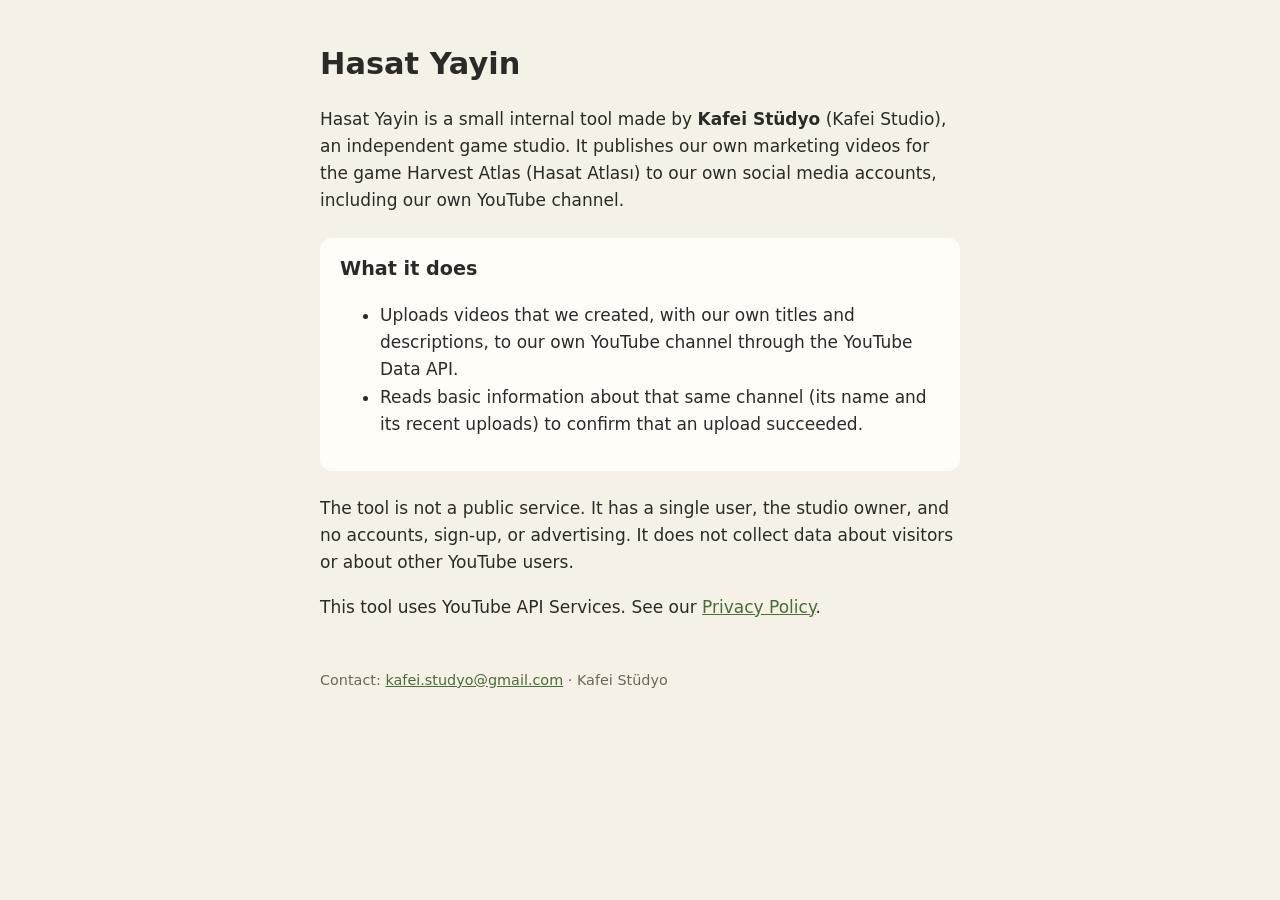
==== index.html @ 8f70c5a1 "Hasat Yayin site" ====
<!doctype html>
<html lang="en">
<head>
<meta charset="utf-8">
<meta name="viewport" content="width=device-width, initial-scale=1">
<title>Hasat Yayin</title>
<meta name="description" content="Hasat Yayin is an internal publishing tool of Kafei Studio.">
<link rel="stylesheet" href="style.css">
</head>
<body>
<main>
<h1>Hasat Yayin</h1>
<p>Hasat Yayin is a small internal tool made by <strong>Kafei Stüdyo</strong> (Kafei Studio), an independent game studio. It publishes our own marketing videos for the game Harvest Atlas (Hasat Atlası) to our own social media accounts, including our own YouTube channel.</p>
<div class="card">
<h2 style="margin-top:0">What it does</h2>
<ul>
<li>Uploads videos that we created, with our own titles and descriptions, to our own YouTube channel through the YouTube Data API.</li>
<li>Reads basic information about that same channel (its name and its recent uploads) to confirm that an upload succeeded.</li>
</ul>
</div>
<p>The tool is not a public service. It has a single user, the studio owner, and no accounts, sign-up, or advertising. It does not collect data about visitors or about other YouTube users.</p>
<p>This tool uses YouTube API Services. See our <a href="privacy.html">Privacy Policy</a>.</p>
<footer class="muted">Contact: <a href="mailto:kafei.studyo@gmail.com">kafei.studyo@gmail.com</a> &middot; Kafei Stüdyo</footer>
</main>
</body>
</html>
---- style.css ----
:root{--bg:#f6f1e7;--fg:#2b2a26;--muted:#6b6658;--accent:#4a6b3a;--card:#fffdf8}
@media (prefers-color-scheme:dark){:root{--bg:#1f1e1a;--fg:#ece7da;--muted:#a8a293;--accent:#9cc27f;--card:#2a2924}}
*{box-sizing:border-box}
body{margin:0;background:var(--bg);color:var(--fg);font:17px/1.6 system-ui,-apple-system,"Segoe UI",sans-serif}
main{max-width:42rem;margin:0 auto;padding:2.5rem 1rem 4rem}
h1{font-size:1.9rem;margin:0 0 .5rem}h2{font-size:1.2rem;margin-top:2rem}
a{color:var(--accent)}
.card{background:var(--card);border-radius:12px;padding:1rem 1.25rem;margin:1.5rem 0}
.muted{color:var(--muted);font-size:.9rem}
footer{margin-top:3rem}
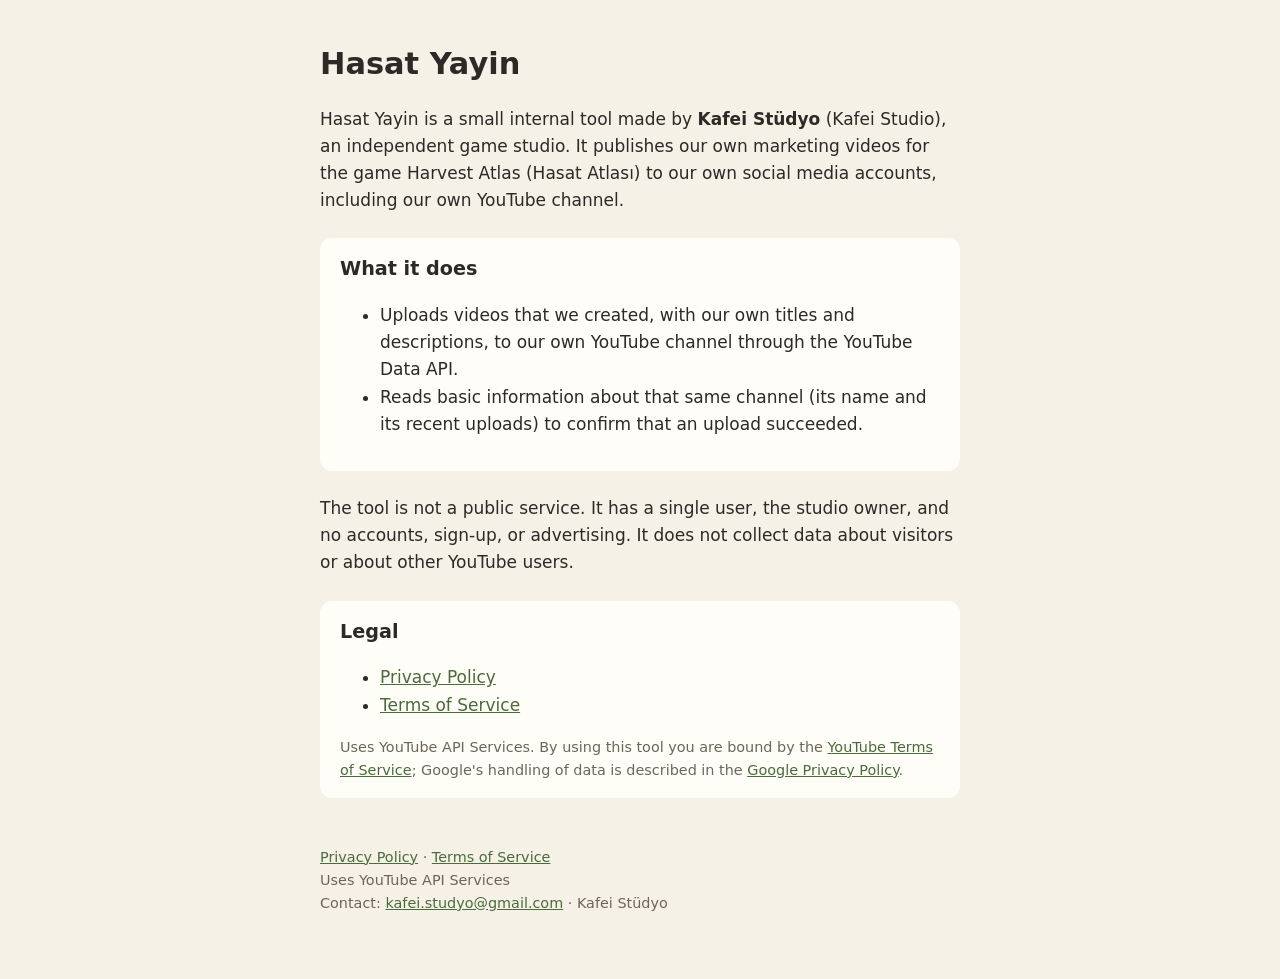
==== commit 39ac1d8a: "Add Terms of Service, legal links and 30-day deletion policy Co-Authored-By: Claude Opus 5.5 <norepl" ====
--- a/index.html
+++ b/index.html
@@ -19,8 +19,15 @@
 </ul>
 </div>
 <p>The tool is not a public service. It has a single user, the studio owner, and no accounts, sign-up, or advertising. It does not collect data about visitors or about other YouTube users.</p>
-<p>This tool uses YouTube API Services. See our <a href="privacy.html">Privacy Policy</a>.</p>
-<footer class="muted">Contact: <a href="mailto:kafei.studyo@gmail.com">kafei.studyo@gmail.com</a> &middot; Kafei Stüdyo</footer>
+<div class="card">
+<h2 style="margin-top:0">Legal</h2>
+<ul>
+<li><a href="privacy.html">Privacy Policy</a></li>
+<li><a href="terms.html">Terms of Service</a></li>
+</ul>
+<p class="muted" style="margin-bottom:0">Uses YouTube API Services. By using this tool you are bound by the <a href="https://www.youtube.com/t/terms">YouTube Terms of Service</a>; Google's handling of data is described in the <a href="http://www.google.com/policies/privacy">Google Privacy Policy</a>.</p>
+</div>
+<footer class="muted"><a href="privacy.html">Privacy Policy</a> &middot; <a href="terms.html">Terms of Service</a><br>Uses YouTube API Services<br>Contact: <a href="mailto:kafei.studyo@gmail.com">kafei.studyo@gmail.com</a> &middot; Kafei Stüdyo</footer>
 </main>
 </body>
 </html>
